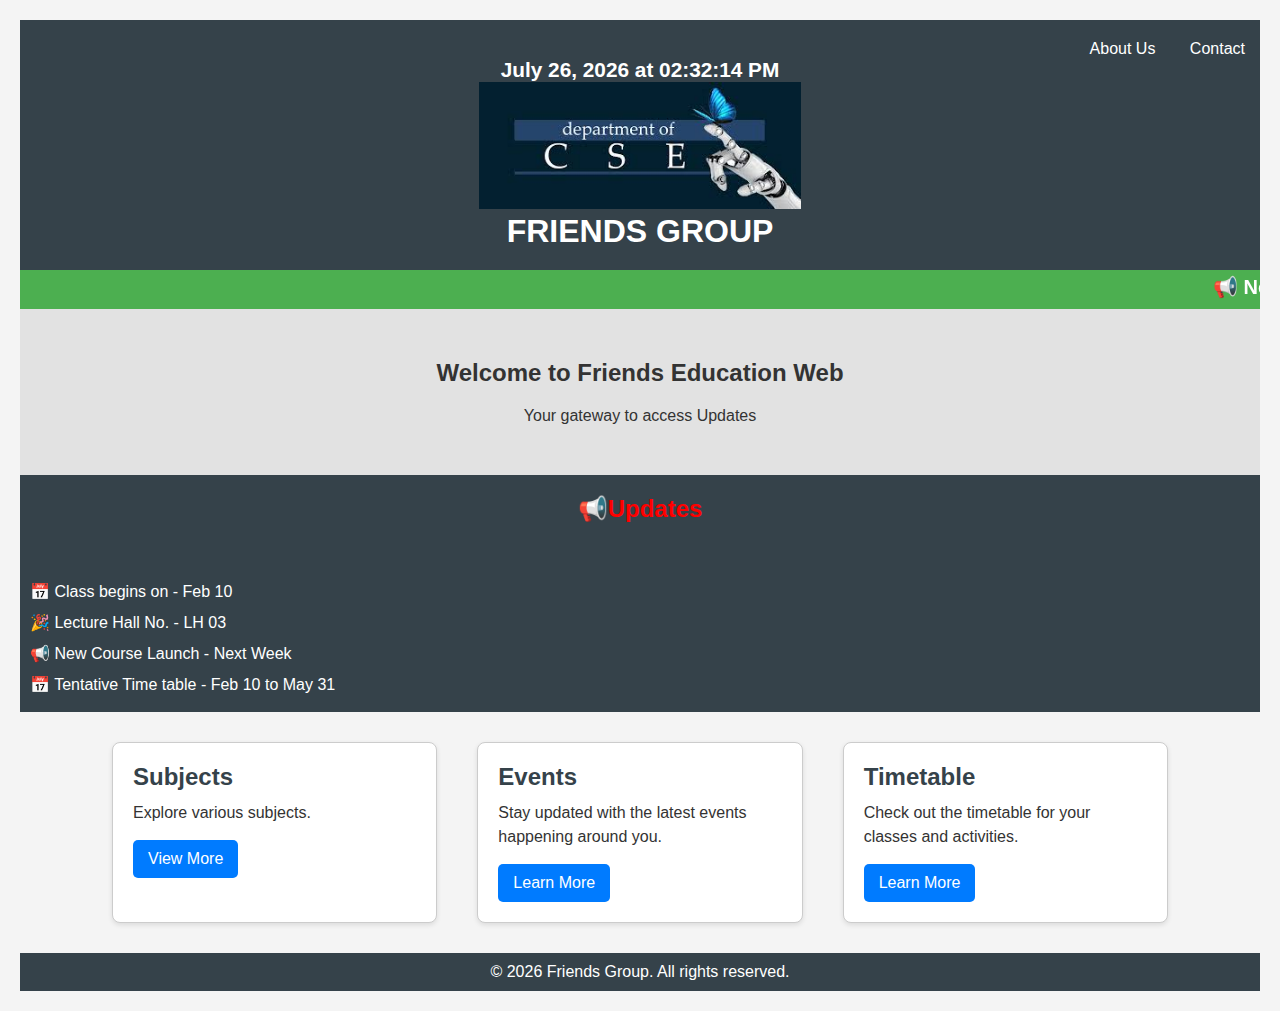
==== index.html @ 192f5a50 "Add files via upload" ====
<!DOCTYPE html>
<html lang="en">
<head>
    <meta charset="UTF-8">
    <meta name="viewport" content="width=device-width, initial-scale=1.0">
    <title>Study With Friends</title>
    <link rel="stylesheet" href="styles.css"> <!-- Corrected CSS link -->
    <link rel="stylesheet" href="https://cdnjs.cloudflare.com/ajax/libs/font-awesome/5.15.4/css/all.min.css">
</head>
<body> 
    <div id="navbar">
    <header>
        <nav>
            <ul>
                <li><a href="#" aria-label="About Us">About Us</a></li>
                <li><a href="contact/contact01.html" aria-label="Contact">Contact</a></li>
            </ul>
        </nav>
        <a class="date-time" id="dateTime"></a> 
        <div class="header-left">
            <img src="logo1.jpeg" alt="Logo" class="header-image" style="width: 8.5cm;">
        </div> 
        <div class="logo">
            <h1>FRIENDS GROUP</h1>
        </div>
        
    </header> 

    <!-- News Ticker -->
    <div class="news-ticker">
        <marquee behavior="scroll" direction="left">
            <span>📢 New Course: Advanced Mathematics starting next week! | 📅 Upcoming Webinar on Career Guidance on March 15th! | 🎉 Join our Annual Day Celebration on April 20th!</span>
        </marquee>
    </div>
    
    <main>   
        <section class="hero">
            <h2>Welcome to Friends Education Web</h2>
            <p>Your gateway to access Updates</p>
        </section>    
    </main> 
    <div class="main">
        <div class="event">
            <header>
            <h2 style="color: red; text-align: center; height: 2cm;">📢Updates</h2>
            <div class="list">
                <ul>
                    <li><li>📅 Class begins on - Feb 10</li>
                    <li>🎉 Lecture Hall No. - LH 03</li>
                    <li>📢 New Course Launch - Next Week</li>
                    <li>📅 Tentative Time table - Feb 10 to May 31</li>

                </ul>
    
            </div>
        </header>
        </div> 
       
    </div>
    <div class="container">
        <div class="topics">
            <div class="topic" id="subjects">
                <h2>Subjects</h2>
                <p>Explore various subjects.</p>
               <a href="subjects/index.html" class="button" role="button">View More</a> 
               
            </div>
            <div class="topic" id="events">
                <h2>Events</h2>
                <p>Stay updated with the latest events happening around you.</p>
                <a href="events/index.html" class="button" role="button">Learn More</a> 
            </div>
            <div class="topic" id="timetable">
                <h2>Timetable</h2>
                <p>Check out the timetable for your classes and activities.</p>
                <a href="timetable/01.html" class="button" role="button">Learn More</a> 
            </div>
        </div>
    </div>
 
    </div>
        <meta name="viewport" content="width=device-width, initial-scale=1.0">
        <footer>
            <p>&copy; <span id="year"></span> Friends Group. All rights reserved.</p>
        </footer>
    <script src="script.js"></script>
    </body>
    </html>
---- styles.css ----
* {
    box-sizing: border-box;
    margin: 0;
    padding: 0;
    
}
body {
    font-family: Arial, sans-serif;
    background-color: #f4f4f4;
    color: #333;
    
}

.container {
  width: 90%;
  max-width: 1200px;
  margin: auto;
  padding: 20px;
}
header {
    background: #35424a;
    color: #ffffff;
    padding: 20px 0;
    text-align: center;
    
}
header p {
  font-size: 1.2em;
  color: #666;
}
.topics {
  display: flex;
  justify-content: space-between;
  flex-wrap: wrap;
  gap: 20px; /* Space between the topic cards */
}
.topic {
  background: #ffffff;
  border-radius: 15px;
  padding: 20px;
  flex: 1 1 30%; /* Flex-grow, flex-shrink, flex-basis */
  box-shadow: 0 4px 20px rgba(0, 0, 0, 0.1);
  transition: transform 0.3s, box-shadow 0.3s;
  position: relative;
  overflow: hidden;
}
.topic:hover {
  transform: translateY(-5px); /* Lift effect on hover */
  box-shadow: 0 8px 30px rgba(0, 0, 0, 0.2);
}
.topic h2 {
  color: #35424a; /* Darker color for headings */
  margin-bottom: 10px;
  font-size: 1.5em;
}

.topic p {
  margin-bottom: 15px;
  line-height: 1.5;
}

.button {
  display: inline-block;
  padding: 10px 15px;
  background-color: #35424a;
  color: #ffffff;
  text-decoration: none;
  border-radius: 5px;
  transition: background-color 0.3s, transform 0.3s;
}

.button:hover {
  background-color: #45a049; /* Change color on hover */
  transform: scale(1.05); /* Slightly enlarge on hover */
}
/* .topic::before {
  content: '';
  position: absolute;
  top: 0;
  left: 0;
  width: 100%;
  height: 100%;
  background: rgba(53, 66, 74, 0.1);
  border-radius: 15px;
  z-index: 0;
  transition: opacity 0.3s;
} */

.topic:hover::before {
  opacity: 0; /* Fade out the background on hover */
}

@media (max-width: 768px) {
  .topics {
      flex-direction: column; /* Stack topics vertically on smaller screens */
  }

  .topic {
      flex: 1 1 100%; /* Full width for each topic */
  }
}



header .logo h1 {
    margin: 0;
}
nav ul {
    list-style: none;
    padding: 0;
    flex: 1;
    text-align: right;
    justify-content:top;
}
nav ul li {
    display: inline;
    margin: 0 15px;
    background-position: bottom;
    background-size: cover;
}
nav ul li a {
    color: #ffffff;
    text-decoration: none;
    background-position: bottom;
    background-size: cover;
}

.hero {
    background: #e2e2e2;
    padding: 50px 20px;
    text-align: center;
    background-position: bottom;
    background-size: cover;
}
.hero h2 {
    margin-bottom: 20px;
    background-position: bottom;
    background-size: cover;
}
.btn {
    background: #35424a;
    color: #ffffff;
    padding: 10px 20px;
    text-decoration: none;
    border-radius: 5px;
}
footer {
    text-align: center;
    padding: 10px 0;
    background: #35424a;
    color: #ffffff;
    position: relative;
    bottom: 0;
    width: 100%;
}
/* News Ticker Styles */
.news-ticker {
    background-color: #4CAF50; /* Green background */
    color: white; /* White text */
    padding: 5px 0; /* Padding for the ticker */
    text-align: center; /* Center the text */
    font-weight: bold; /* Bold text */
    font-size: 20px; /* Font size */
    position: relative; /* Positioning */
    z-index: 1000; /* Ensure it appears above other content */
}
/* time */
body {
    font-family: Arial, sans-serif;
    margin: 20px;
    text-align: left;

}
.date-time {
    font-size: 1.3em;
    margin-bottom: 20px;
    font-weight: bold;
    text-align:left;
}
/* time :end */

/* Upcoming Events */
/* upcoming events */
*{
    margin: 0px;
    padding: 0px;
}

.header {
    background: #35424a;
    color: #ffffff;
    padding: 20px 0;
    text-align: center;
    height: 10cm;
    
}



.event ul {
    list-style-type: none;              
    margin: 10px;                       
    animation: scroll-up 3s linear infinite;
    color: white;
    height: 100px;
    text-align:left;
}
.event li {
    margin-bottom: 12px; /* Space between list items */
}
/* Keyframes for scrolling animation */

/* upcoming events :end */






/* coures */

/* Reset some default styles */






.container {
  max-width: 1200px;
  margin: 0 auto;
  padding: 20px;
}

.topics {
  display: flex;
  justify-content: space-around;
  flex-wrap: wrap;
}

.topic {
  border: 1px solid #ccc;
  border-radius: 8px;
  padding: 20px;
  margin: 10px;
  flex: 1 1 30%; /* Adjusts the width of each topic */
  box-shadow: 0 2px 5px rgba(0, 0, 0, 0.1);
}

.button {
  display: inline-block;
  padding: 10px 15px;
  background-color: #007BFF; /* Bootstrap primary color */
  color: white;
  text-decoration: none;
  border-radius: 5px;
  transition: background-color 0.3s ease;
}

.button:hover {
  background-color: #0056b3; /* Darker shade for hover effect */
}

.button:focus {
  outline: none; /* Remove default outline */
  box-shadow: 0 0 0 3px rgba(0, 123, 255, 0.5); /* Add custom focus outline */
}
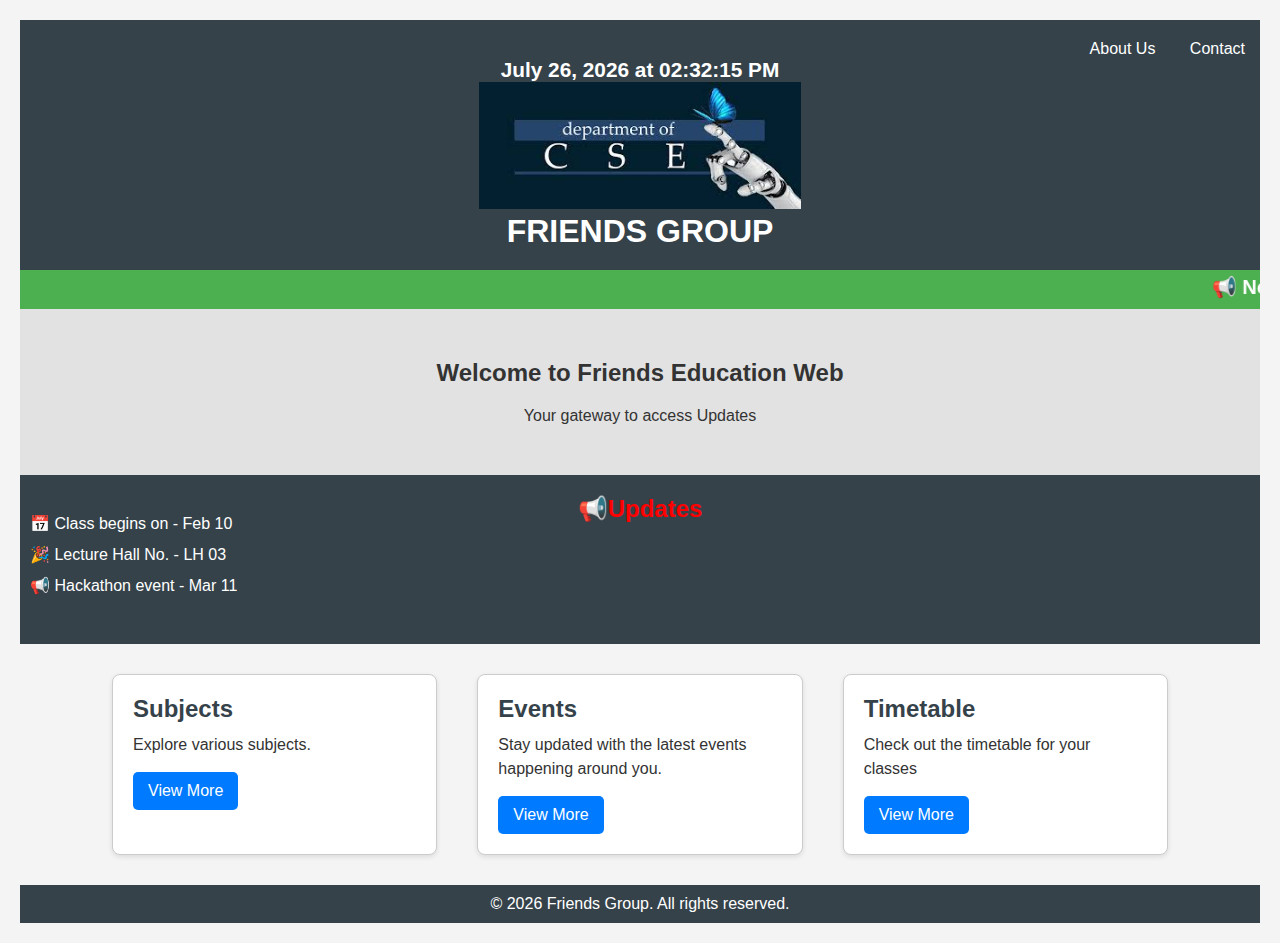
==== commit 3e4a0fc3: "Update index.html" ====
--- a/index.html
+++ b/index.html
@@ -42,13 +42,13 @@
     <div class="main">
         <div class="event">
             <header>
-            <h2 style="color: red; text-align: center; height: 2cm;">📢Updates</h2>
+            <h2 style="color: red; text-align: center; height: 0.2cm;">📢Updates</h2>
             <div class="list">
                 <ul>
                     <li><li>📅 Class begins on - Feb 10</li>
                     <li>🎉 Lecture Hall No. - LH 03</li>
-                    <li>📢 New Course Launch - Next Week</li>
-                    <li>📅 Tentative Time table - Feb 10 to May 31</li>
+                    <li>📢 Hackathon event - Mar 11</li>
+                    <!-- <li>📅 Tentative Time table - Feb 10 to May 31</li> -->
 
                 </ul>
     
@@ -62,18 +62,18 @@
             <div class="topic" id="subjects">
                 <h2>Subjects</h2>
                 <p>Explore various subjects.</p>
-               <a href="subjects/index.html" class="button" role="button">View More</a> 
+               <a href="subjects1/events.html" class="button" role="button">View More</a> 
                
             </div>
             <div class="topic" id="events">
                 <h2>Events</h2>
                 <p>Stay updated with the latest events happening around you.</p>
-                <a href="events/index.html" class="button" role="button">Learn More</a> 
+                <a href="events/events2.html" class="button" role="button">View More</a> 
             </div>
             <div class="topic" id="timetable">
                 <h2>Timetable</h2>
-                <p>Check out the timetable for your classes and activities.</p>
-                <a href="timetable/01.html" class="button" role="button">Learn More</a> 
+                <p>Check out the timetable for your classes</p>
+                <a href="timetable/01.html" class="button" role="button">View More</a> 
             </div>
         </div>
     </div>
@@ -87,4 +87,4 @@
     </body>
     </html>
                         
-    +    
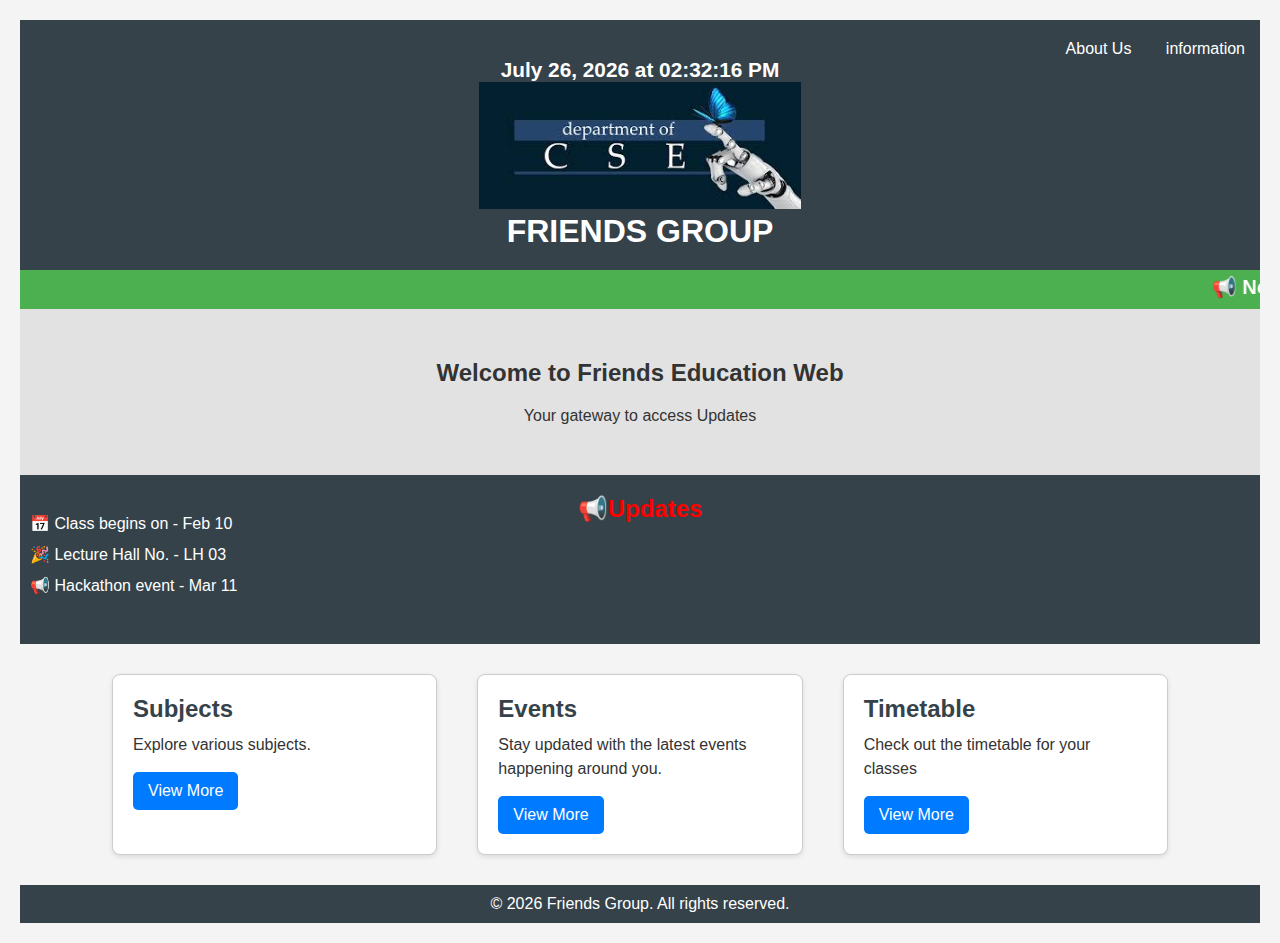
==== commit cc6e3a36: "Update index.html" ====
--- a/index.html
+++ b/index.html
@@ -13,7 +13,7 @@
         <nav>
             <ul>
                 <li><a href="#" aria-label="About Us">About Us</a></li>
-                <li><a href="contact/contact01.html" aria-label="Contact">Contact</a></li>
+                <li><a href="contact/contact01.html" aria-label="Contact">information</a></li>
             </ul>
         </nav>
         <a class="date-time" id="dateTime"></a> 
